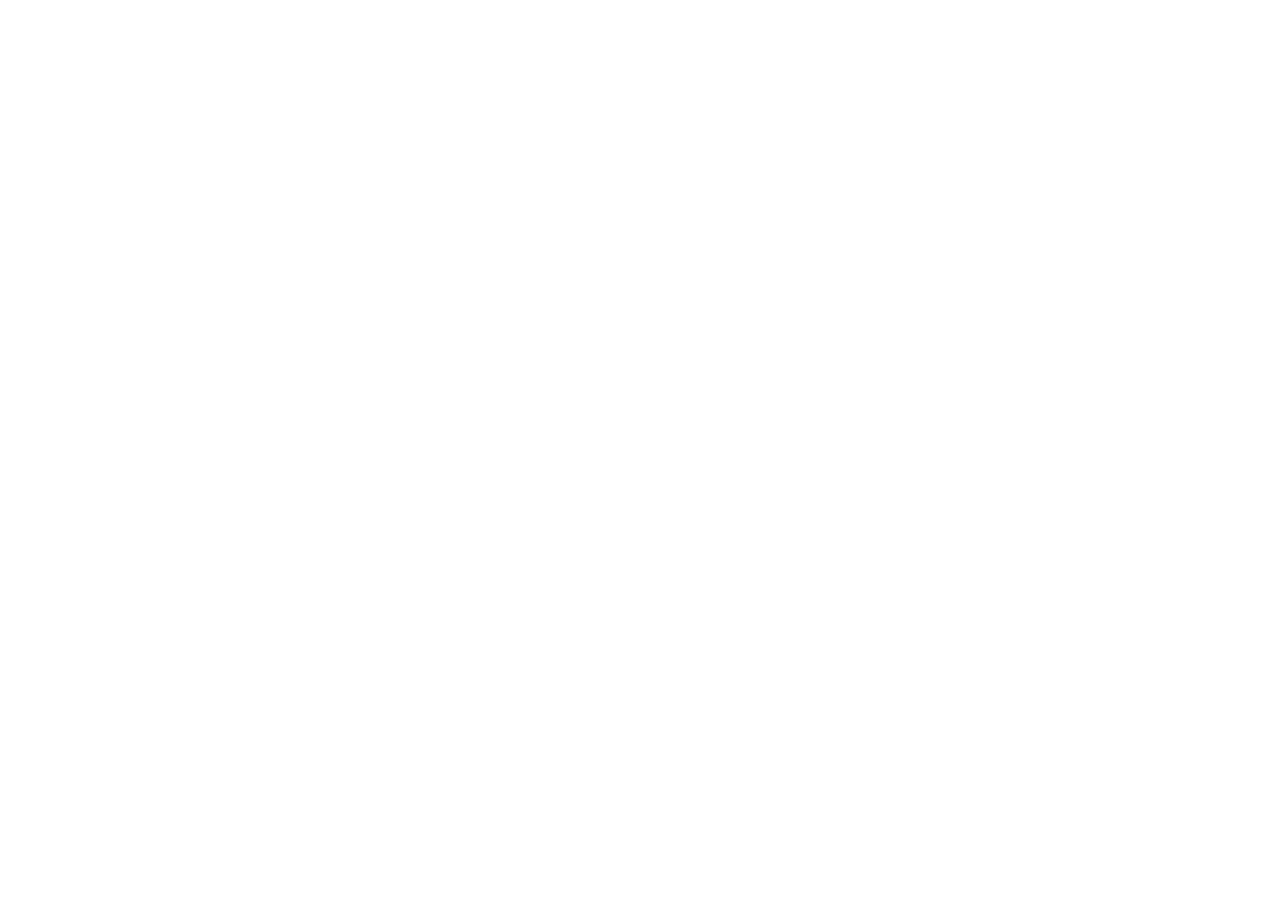
==== index.html @ a22bd8a9 "hehe" ====
<!DOCTYPE html>
<html lang="en">
<head>
    <meta charset="UTF-8">
    <meta name="viewport" content="width=device-width, initial-scale=1.0">
    <title>Hao fakt tujo</title>
</head>
<body>
    
</body>
</html>
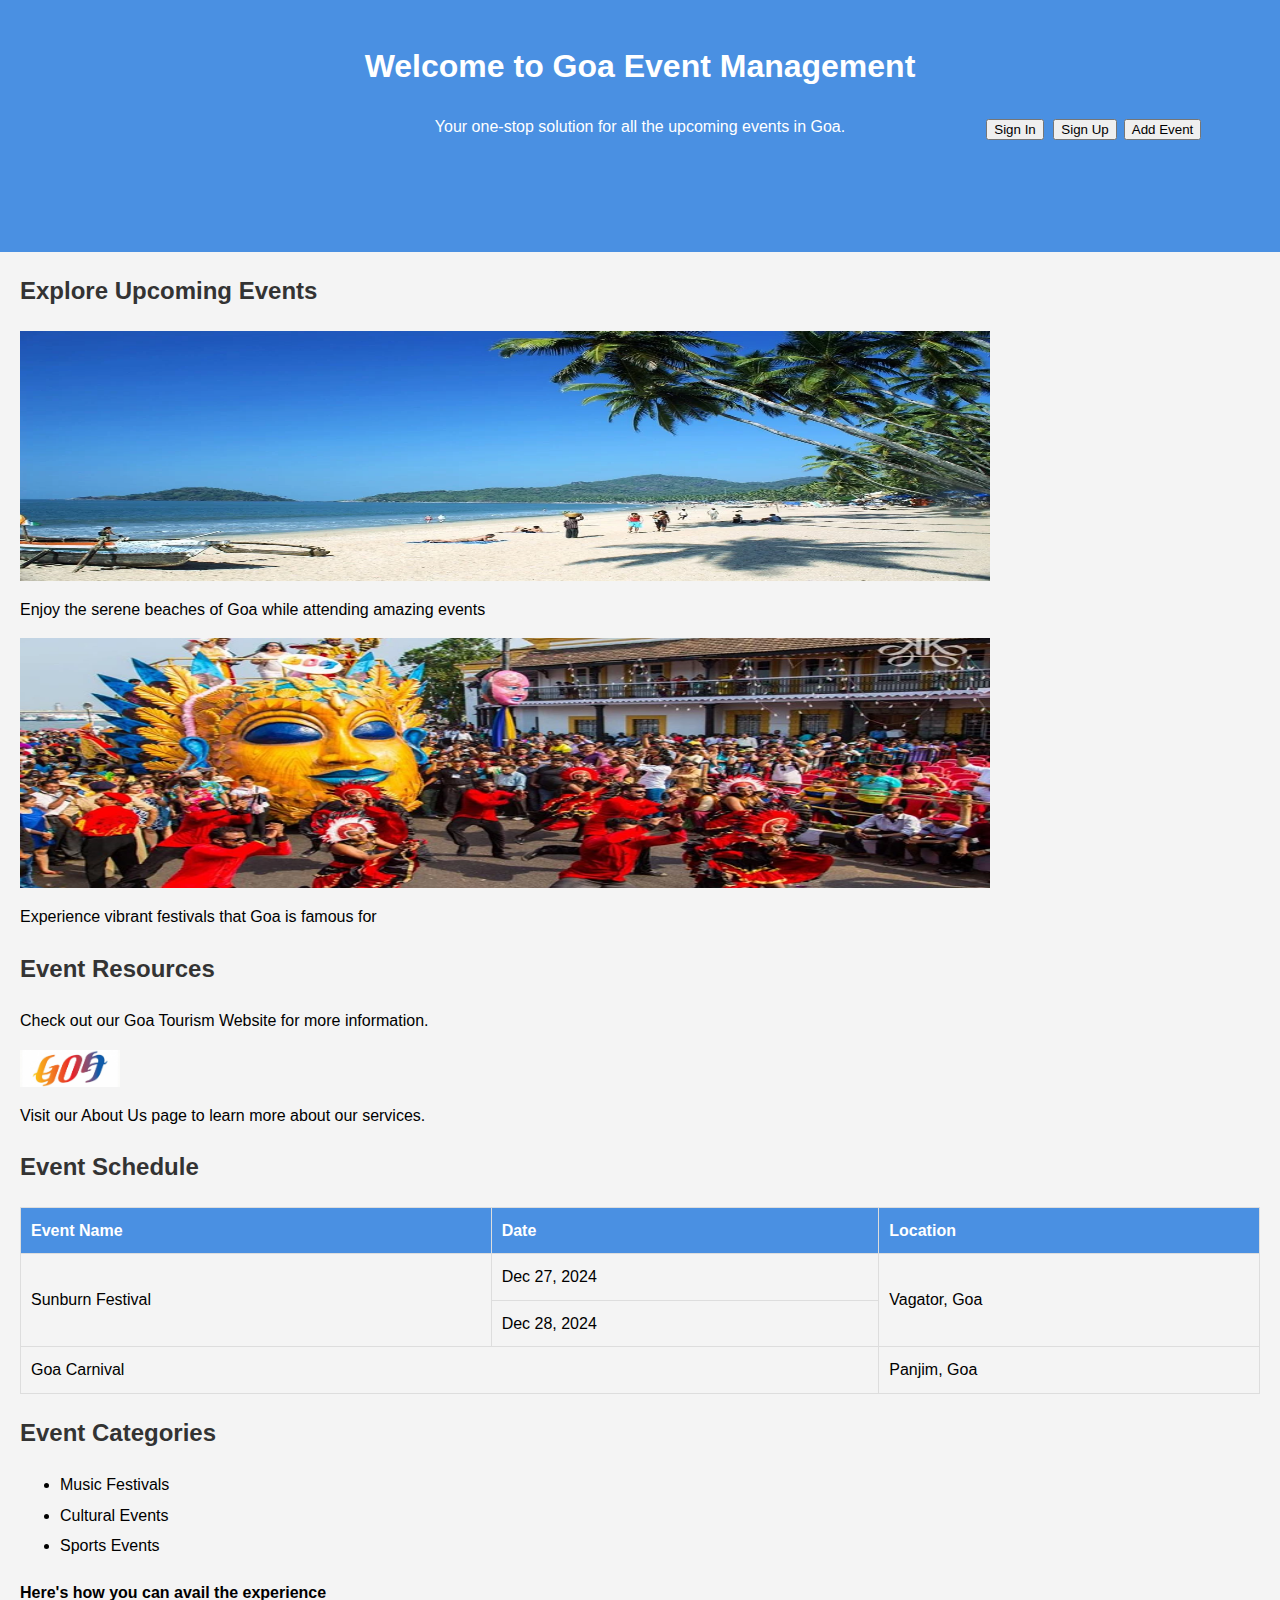
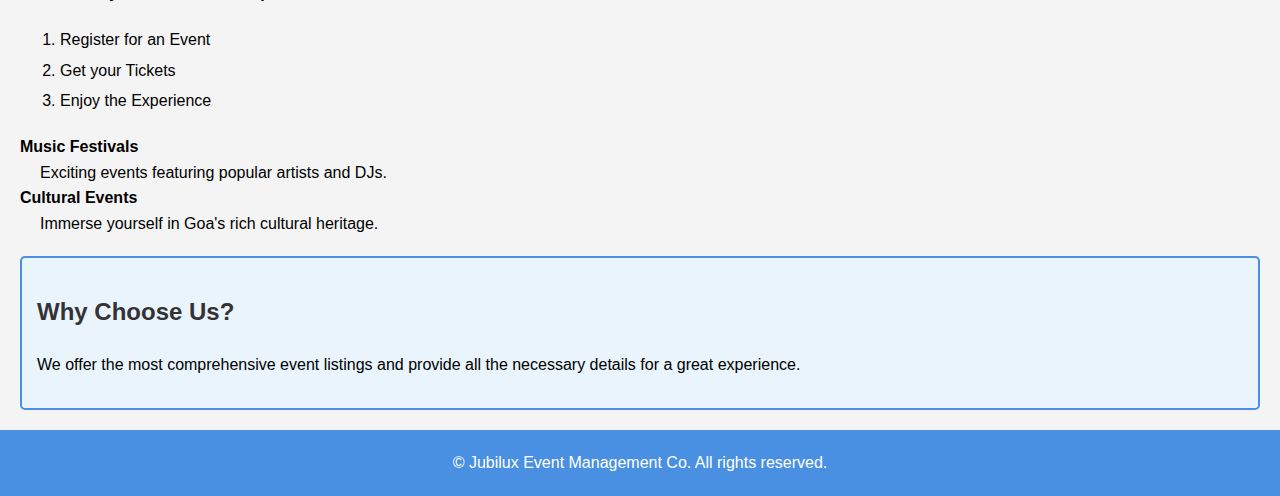
==== commit c3dd31b5: "update" ====
--- a/index.html
+++ b/index.html
@@ -1,11 +1,88 @@
 <!DOCTYPE html>
 <html lang="en">
 <head>
-    <meta charset="UTF-8">
-    <meta name="viewport" content="width=device-width, initial-scale=1.0">
-    <title>Hao fakt tujo</title>
+    <title>Goa Event Management</title>
+    <link rel="stylesheet" href="index.css">
 </head>
 <body>
-    
+
+    <header>
+        <h1>Welcome to Goa Event Management</h1>
+        <p>Your one-stop solution for all the upcoming events in Goa.</p>
+        <a href="signin.html"><button class="btn" style="position: relative; margin-left: 750px; top: -40px;">Sign In</button></a><br>
+        <a href="signup.html"><button class="btn" style="position: relative; margin-left: 890px; top: -65px;">Sign Up</button></a>
+        <a href="add.html"><button class="btn" style="position: relative; margin-left: 1045px; top: -91px;">Add Event</button></a>
+    </header>
+
+    <section>
+        <h2>Explore Upcoming Events</h2>
+        <img src="images\goa-beaches-1202x800.webp" alt="Goa Beach" style="width: 970px; height: 250px">
+        <p>Enjoy the serene beaches of Goa while attending amazing events</p>
+        <img src="images\2023-09-08T18_49_20.202Z2.webp" alt="Goa Festival" style="width: 970px; height: 250px">
+        <p>Experience vibrant festivals that Goa is famous for</p>
+    </section>
+
+    <section>
+        <h2>Event Resources</h2>
+        <p>Check out our Goa Tourism Website for more information.</p>
+            <a href="https://www.goatourism.gov.in/" target="_blank">
+            <img src="images\Goa-Tourism-Logo1-1900x700_c.jpg" alt="Google Us" style="width:100px; text-align: center;"></a>
+        <p>Visit our About Us page to learn more about our services.</p>
+        
+    </section>
+
+    <section>
+        <h2>Event Schedule</h2>
+        <table border="1" cellspacing="0" cellpadding="10">
+            <tr>
+                <th>Event Name</th>
+                <th>Date</th>
+                <th>Location</th>
+            </tr>
+            <tr>
+                <td rowspan="2">Sunburn Festival</td>
+                <td>Dec 27, 2024</td>
+                <td rowspan="2">Vagator, Goa</td>
+            </tr>
+            <tr>
+                <td>Dec 28, 2024</td>
+            </tr>
+            <tr>
+                <td colspan="2">Goa Carnival</td>
+                <td>Panjim, Goa</td>
+            </tr>
+        </table>
+    </section>
+
+    <section>
+        <h2>Event Categories</h2>
+        <ul>
+            <li>Music Festivals</li>
+            <li>Cultural Events</li>
+            <li>Sports Events</li>
+        </ul>
+        <h4> Here's how you can avail the experience</h4>
+        <ol>
+            <li>Register for an Event</li>
+            <li>Get your Tickets</li>
+            <li>Enjoy the Experience</li>
+        </ol>
+        <dl>
+            <dt>Music Festivals</dt>
+            <dd>Exciting events featuring popular artists and DJs.</dd>
+            <dt>Cultural Events</dt>
+            <dd>Immerse yourself in Goa's rich cultural heritage.</dd>
+        </dl>
+    </section>
+
+    <section>
+        <div class="styled-div" style="background-color: #eaf4fc; border: 2px solid #4a90e2; padding: 15px; border-radius: 5px;">
+            <h2>Why Choose Us?</h2>
+            <p>We offer the most comprehensive event listings and provide all the necessary details for a great experience.</p>
+        </div>
+    </section>
+    <footer>
+        &copy; Jubilux Event Management Co. All rights reserved.
+    </footer>
 </body>
-</html>+</html>
--- a/index.css
+++ b/index.css
@@ -0,0 +1,73 @@
+body {
+    font-family: Arial, sans-serif;
+    line-height: 1.6;
+    margin: 0;
+    padding: 0;
+    background-color: #f4f4f4;
+}
+
+header, footer {
+    background-color: #4a90e2;
+    color: #fff;
+    padding: 20px;
+    text-align: center;
+}
+
+
+section {
+    margin: 20px;
+}
+
+h2 {
+    color: #333333;
+}
+
+h1{ 
+    color: #ffffff
+}
+
+img {
+    display: block;
+    margin: 10px 0;
+}
+
+a {
+    color: #007bff;
+    text-decoration: none;
+}
+
+a:hover {
+    text-decoration: underline;
+}
+
+table {
+    width: 100%;
+    border-collapse: collapse;
+    margin-bottom: 20px;
+}
+
+th, td {
+    border: 1px solid #ddd;
+    padding: 10px;
+    text-align: left;
+}
+th {
+    background-color: #4a90e2;
+    color: white;
+}
+
+ul, ol, dl {
+    margin: 20px 0;
+}
+
+ul li, ol li {
+    margin: 5px 0;
+}
+
+dt {
+    font-weight: bold;
+}
+
+dd {
+    margin-left: 20px;
+}
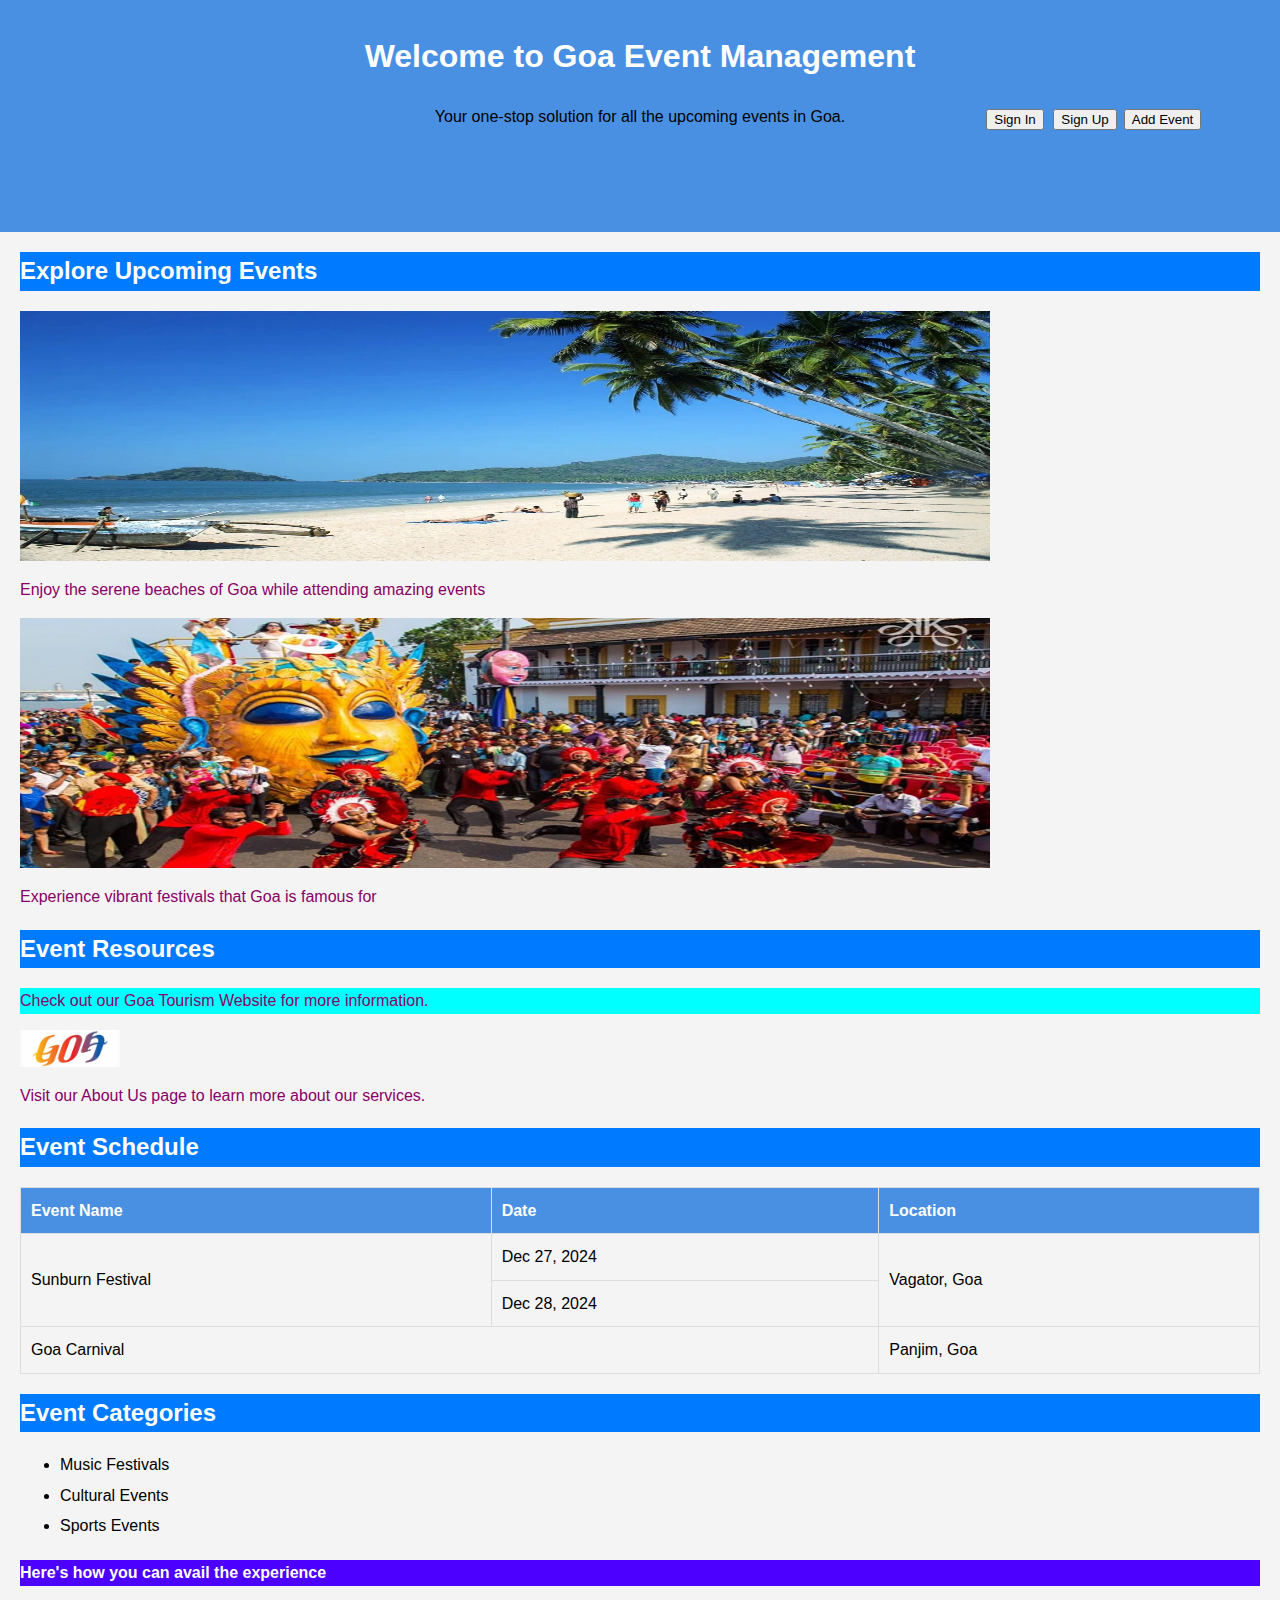
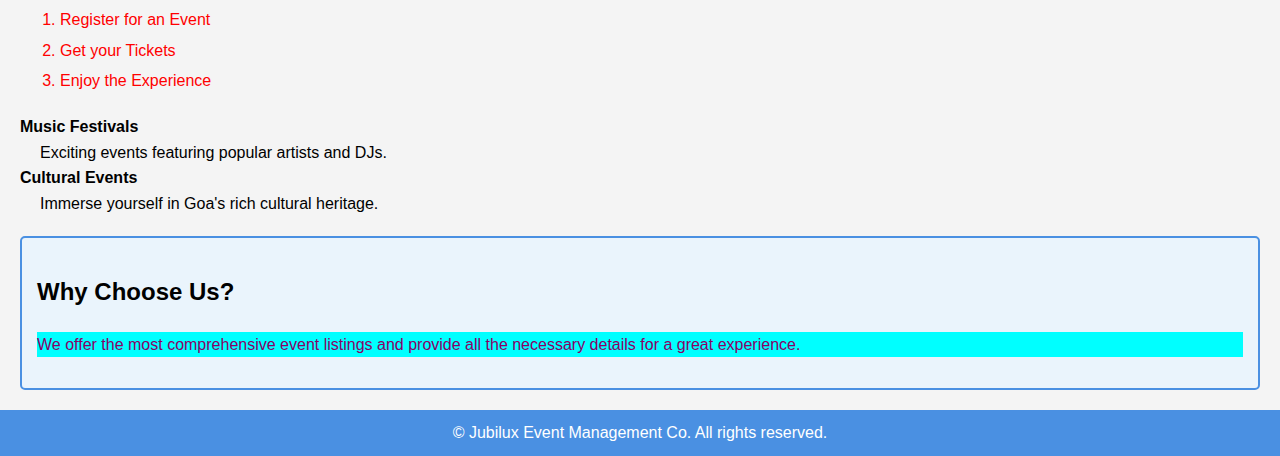
==== commit 2bf47d11: "Some changes half done assng 3" ====
--- a/index.html
+++ b/index.html
@@ -1,6 +1,22 @@
 <!DOCTYPE html>
 <html lang="en">
 <head>
+    <style>
+         body {
+            font-family: Arial, sans-serif;
+            line-height: 1.6;
+            margin: 0;
+            padding: 0;
+            background-color: #f4f4f4;
+        }
+
+        header, footer {
+            background-color: #4a90e2;
+            color: #fff;
+            padding: 10px;
+            text-align: center;
+        }
+    </style>
     <title>Goa Event Management</title>
     <link rel="stylesheet" href="index.css">
 </head>
@@ -15,7 +31,7 @@
     </header>
 
     <section>
-        <h2>Explore Upcoming Events</h2>
+        <h2 id="saral">Explore Upcoming Events</h2>
         <img src="images\goa-beaches-1202x800.webp" alt="Goa Beach" style="width: 970px; height: 250px">
         <p>Enjoy the serene beaches of Goa while attending amazing events</p>
         <img src="images\2023-09-08T18_49_20.202Z2.webp" alt="Goa Festival" style="width: 970px; height: 250px">
@@ -23,7 +39,7 @@
     </section>
 
     <section>
-        <h2>Event Resources</h2>
+        <h2 id="saral">Event Resources</h2>
         <p>Check out our Goa Tourism Website for more information.</p>
             <a href="https://www.goatourism.gov.in/" target="_blank">
             <img src="images\Goa-Tourism-Logo1-1900x700_c.jpg" alt="Google Us" style="width:100px; text-align: center;"></a>
@@ -32,10 +48,10 @@
     </section>
 
     <section>
-        <h2>Event Schedule</h2>
-        <table border="1" cellspacing="0" cellpadding="10">
+        <h2 id="saral">Event Schedule</h2>
+        <table border ="1" cellspacing="0" cellpadding="10">
             <tr>
-                <th>Event Name</th>
+                <th>Event Name</th> 
                 <th>Date</th>
                 <th>Location</th>
             </tr>
@@ -55,13 +71,13 @@
     </section>
 
     <section>
-        <h2>Event Categories</h2>
+        <h2 id="saral">Event Categories</h2>
         <ul>
             <li>Music Festivals</li>
             <li>Cultural Events</li>
             <li>Sports Events</li>
         </ul>
-        <h4> Here's how you can avail the experience</h4>
+        <h4 class="head4"> Here's how you can avail the experience</h4>
         <ol>
             <li>Register for an Event</li>
             <li>Get your Tickets</li>
@@ -76,7 +92,7 @@
     </section>
 
     <section>
-        <div class="styled-div" style="background-color: #eaf4fc; border: 2px solid #4a90e2; padding: 15px; border-radius: 5px;">
+        <div style="background-color: #eaf4fc; border: 2px solid #4a90e2; padding: 15px; border-radius: 5px;">
             <h2>Why Choose Us?</h2>
             <p>We offer the most comprehensive event listings and provide all the necessary details for a great experience.</p>
         </div>
--- a/index.css
+++ b/index.css
@@ -1,31 +1,21 @@
-body {
-    font-family: Arial, sans-serif;
-    line-height: 1.6;
-    margin: 0;
-    padding: 0;
-    background-color: #f4f4f4;
-}
-
-header, footer {
-    background-color: #4a90e2;
-    color: #fff;
-    padding: 20px;
-    text-align: center;
-}
-
-
 section {
     margin: 20px;
 }
-
-h2 {
-    color: #333333;
+.head4{
+    color: #ffffff;
+    background-color: #4c00ff;
+}
+#saral {
+    color: #ffffff;
+    background-color: #007bff;
 }
 
 h1{ 
     color: #ffffff
 }
-
+* {
+    color:#000000;
+}
 img {
     display: block;
     margin: 10px 0;
@@ -59,11 +49,23 @@
 ul, ol, dl {
     margin: 20px 0;
 }
-
+ol li {
+    color: red;
+}
 ul li, ol li {
     margin: 5px 0;
 }
+div > p{
+    color: blueviolet
+}
 
+h2 + p{
+    background-color: aqua;
+}
+
+h2 ~ p{
+    color: rgb(136, 0, 102);
+}
 dt {
     font-weight: bold;
 }
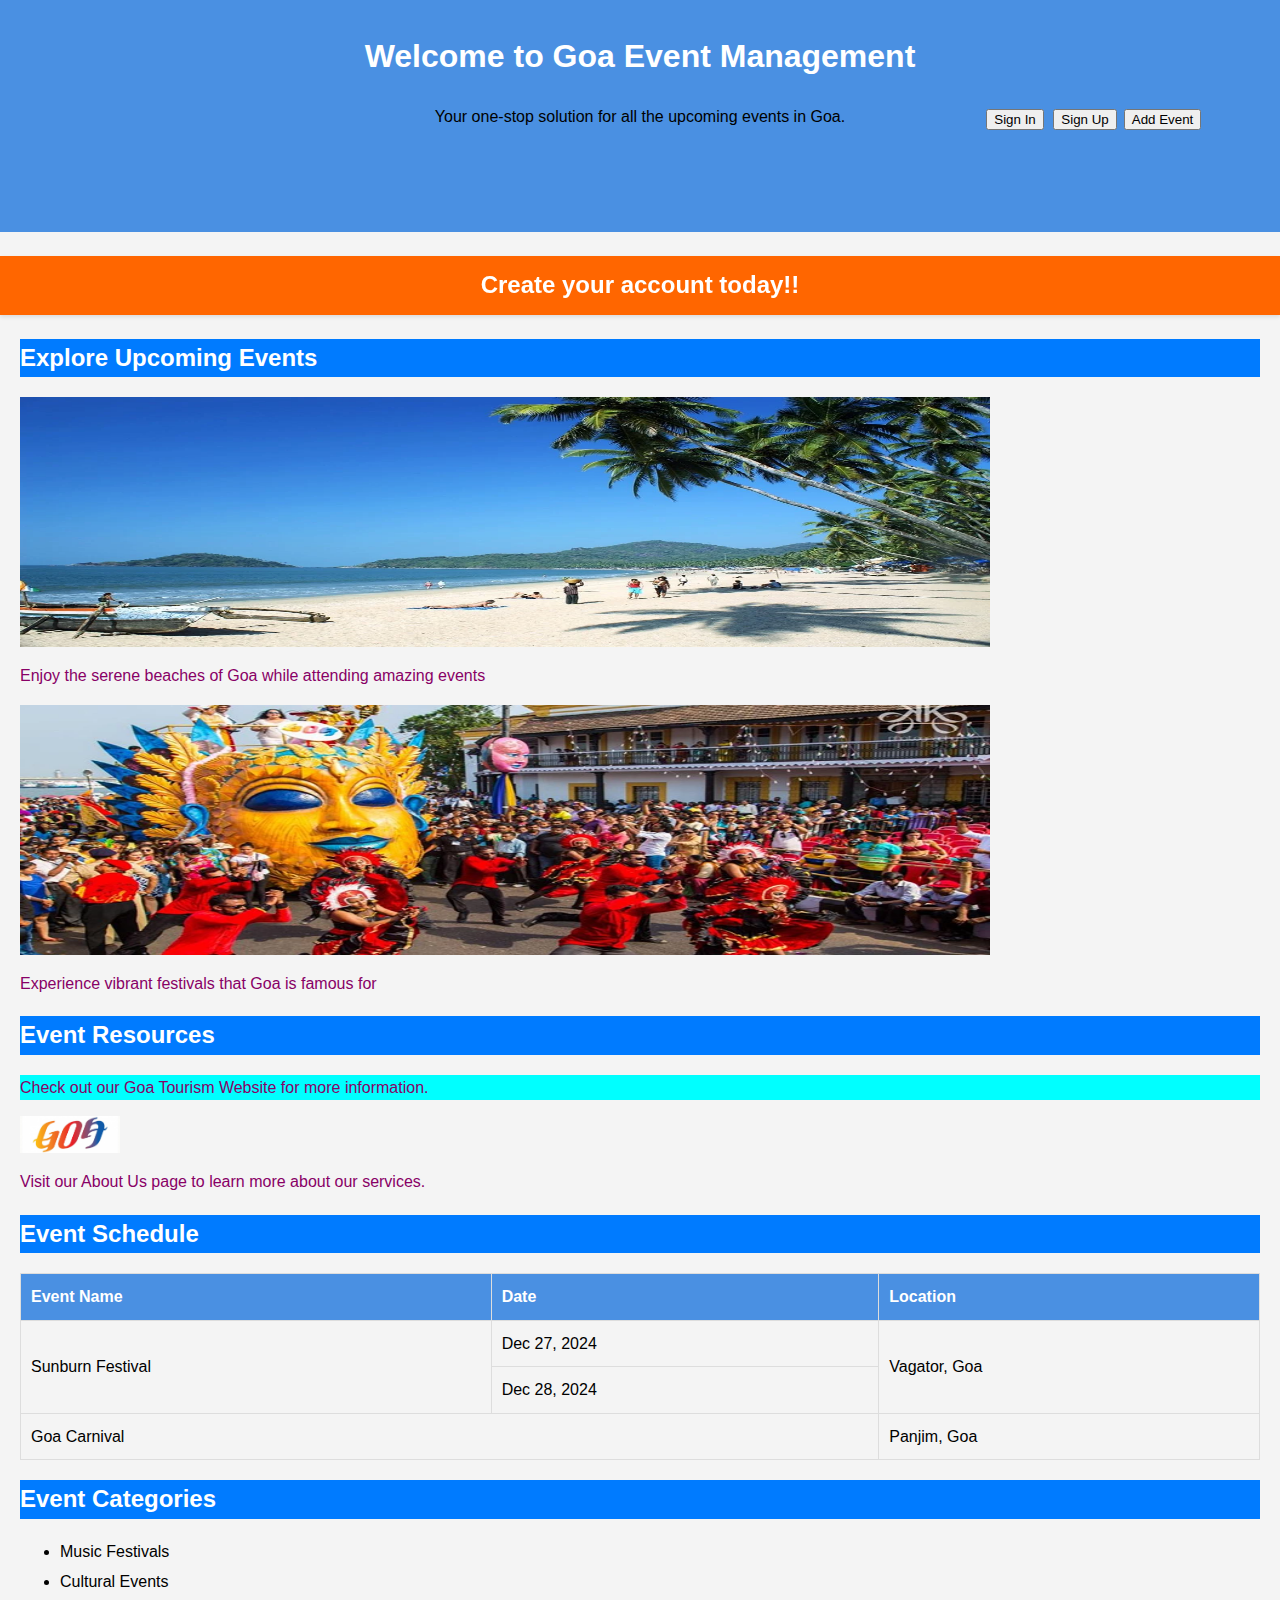
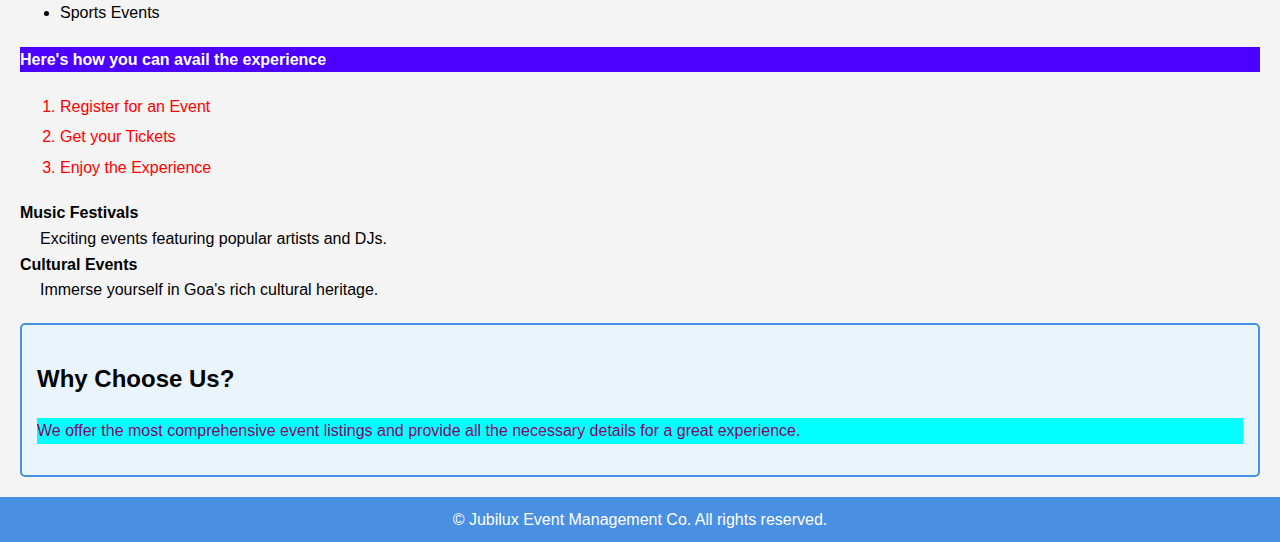
==== commit 29fc7189: "Some Updates" ====
--- a/index.html
+++ b/index.html
@@ -21,7 +21,6 @@
     <link rel="stylesheet" href="index.css">
 </head>
 <body>
-
     <header>
         <h1>Welcome to Goa Event Management</h1>
         <p>Your one-stop solution for all the upcoming events in Goa.</p>
@@ -29,6 +28,7 @@
         <a href="signup.html"><button class="btn" style="position: relative; margin-left: 890px; top: -65px;">Sign Up</button></a>
         <a href="add.html"><button class="btn" style="position: relative; margin-left: 1045px; top: -91px;">Add Event</button></a>
     </header>
+    <p class="sticky-header">Create your account today!!</p>
 
     <section>
         <h2 id="saral">Explore Upcoming Events</h2>
--- a/index.css
+++ b/index.css
@@ -24,6 +24,18 @@
 a {
     color: #007bff;
     text-decoration: none;
+}
+.sticky-header {
+    position: sticky;
+    top: 0; /* Sticks at the top */
+    background-color: #ff6600; /* You can customize the background color */
+    color: white;
+    padding: 10px;
+    text-align: center;
+    z-index: 1000; /* Ensure it stays on top */
+    font-size: 24px;
+    font-weight: bold;
+    box-shadow: 0 2px 4px rgba(0, 0, 0, 0.1); /* Optional shadow */
 }
 
 a:hover {
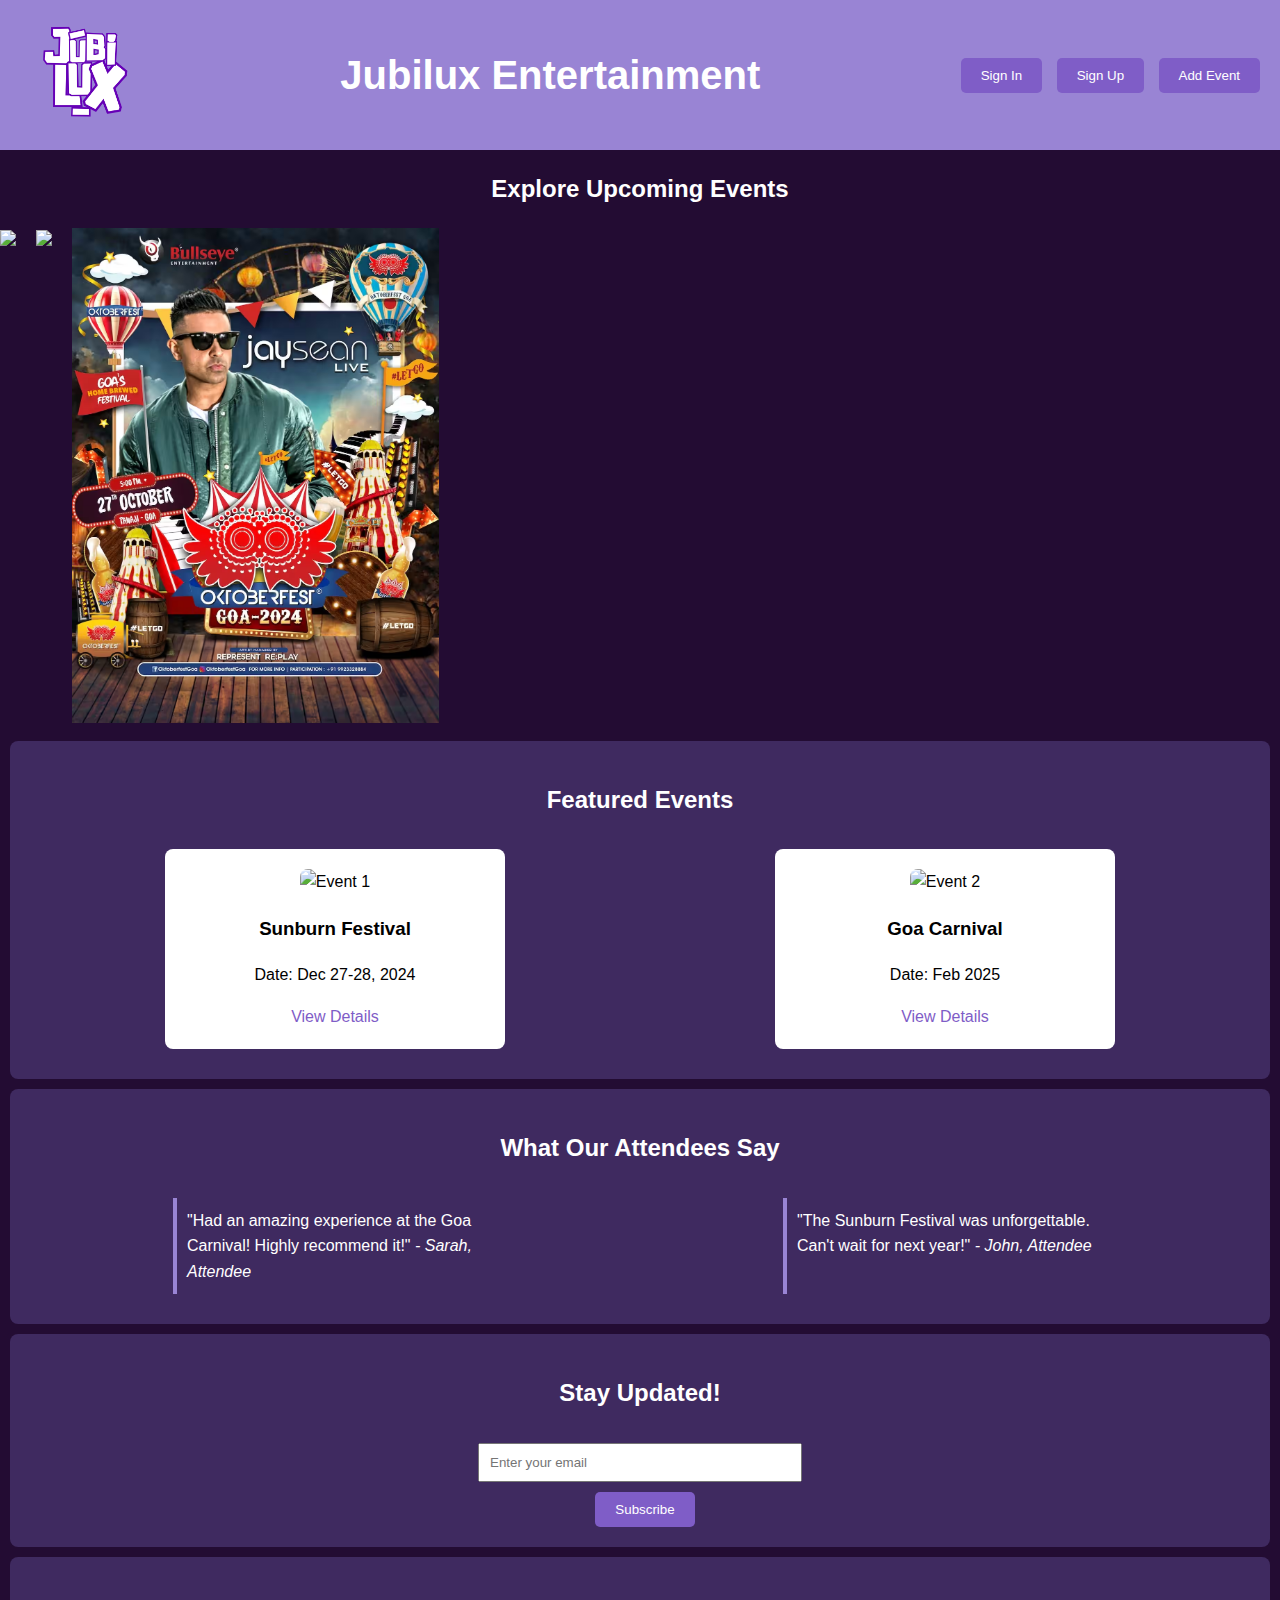
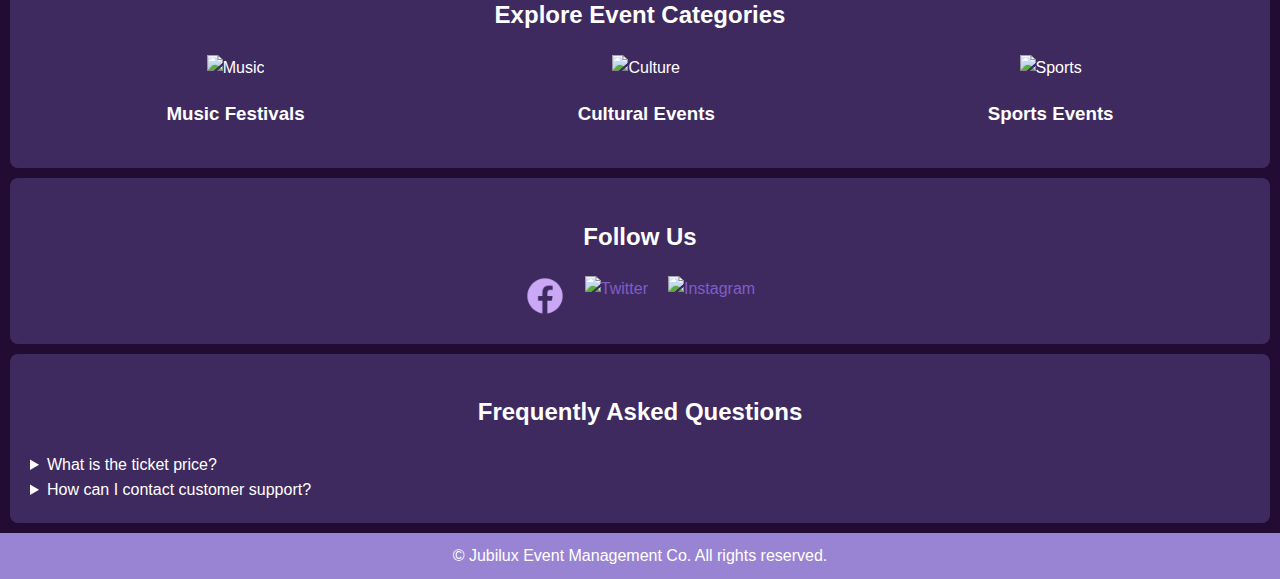
==== commit 14d13a25: "maybe the final commit" ====
--- a/index.html
+++ b/index.html
@@ -2,19 +2,308 @@
 <html lang="en">
 <head>
     <style>
-         body {
+        body {
             font-family: Arial, sans-serif;
             line-height: 1.6;
             margin: 0;
             padding: 0;
-            background-color: #f4f4f4;
-        }
-
-        header, footer {
-            background-color: #4a90e2;
-            color: #fff;
+            background-color: #230c33;
+            color: white;
+        }
+
+        header {
+            background-color: #9984d4;
+            height: 150px;
+            display: flex;
+            align-items: center;
+            justify-content: space-between;
+            padding: 0 20px;
+        }
+
+        .Jubilux-Logo-head {
+            width: 130px;
+        }
+
+        .title-home {
+            font-weight: bold;
+            font-size: 40px;
+            text-align: center;
+            flex: 1;
+        }
+
+        .btn {
+            margin-left: 10px;
+            padding: 10px 20px;
+            background-color: #7f5dc7;
+            border: none;
+            border-radius: 5px;
+            color: white;
+            cursor: pointer;
+            transition: background-color 0.3s;
+        }
+
+        .btn:hover {
+            background-color: #9984d4;
+        }
+
+        .image-container {
+            display: flex;
+            overflow: hidden;
+            white-space: nowrap;
+            width: 100%;
+            position: relative;
+        }
+
+        .images {
+            display: inline-block;
+            object-fit: fill;
+            padding: 0;
+            margin-right: 20px;
+        }
+
+        .images:hover {
+            box-shadow: 5px 5px 5px #caa8f5;
+        }
+
+        section {
+            padding: 20px;
+            margin: 10px;
+            background-color: #3f2a60;
+            border-radius: 8px;
+        }
+
+        h2 {
+            text-align: center;
+        }
+
+        .flex-container {
+            display: flex;
+            justify-content: space-around;
+            flex-wrap: wrap;
+        }
+
+        .card {
+            background: #fff;
+            padding: 20px;
+            margin: 10px;
+            border-radius: 8px;
+            color: black;
+            width: 300px;
+            text-align: center;
+        }
+
+        .testimonial {
+            border-left: 4px solid #9984d4;
             padding: 10px;
-            text-align: center;
+            width: 300px;
+            margin: 10px;
+        }
+
+        input[type="email"] {
+            padding: 10px;
+            margin: 10px;
+            width: 300px;
+        }
+
+        footer {
+            background-color: #9984d4;
+            text-align: center;
+            padding: 10px 0;
+        }
+
+        a {
+            color: #7f5dc7;
+            text-decoration: none;
+        }
+    </style>
+    <title>Goa Event Management</title>
+</head>
+<body>
+    <header>
+        <img class="Jubilux-Logo-head" src="images/jubilux logo.png" alt="Jubilux Logo">
+        <span class="title-home">Jubilux Entertainment</span>
+        <div>
+            <a href="signin.html"><button class="btn">Sign In</button></a>
+            <a href="signup.html"><button class="btn">Sign Up</button></a>
+            <a href="add.html"><button class="btn">Add Event</button></a>
+        </div>
+    </header>
+    
+    <h2>Explore Upcoming Events</h2>
+    <div class="image-container">
+        <div class="images">
+            <img src="images/animescreening.jpg" style="width: 350px;">
+        </div>
+        <div class="images">
+            <img src="images/stand-up.webp" style="width: 350px;">
+        </div>
+        <div class="images">
+            <img src="images/okttoberfest.avif" style="width: 367px;">
+        </div>
+    </div>
+
+    <section>
+        <h2>Featured Events</h2>
+        <div class="flex-container">
+            <div class="card">
+                <img src="images/event1.jpg" alt="Event 1" style="width: 100%; border-radius: 8px;">
+                <h3>Sunburn Festival</h3>
+                <p>Date: Dec 27-28, 2024</p>
+                <a href="event-details.html">View Details</a>
+            </div>
+            <div class="card">
+                <img src="images/event2.jpg" alt="Event 2" style="width: 100%; border-radius: 8px;">
+                <h3>Goa Carnival</h3>
+                <p>Date: Feb 2025</p>
+                <a href="event-details.html">View Details</a>
+            </div>
+            <!-- Add more featured events as needed -->
+        </div>
+    </section>
+
+    <section>
+        <h2>What Our Attendees Say</h2>
+        <div class="flex-container">
+            <blockquote class="testimonial">
+                "Had an amazing experience at the Goa Carnival! Highly recommend it!"
+                <cite>- Sarah, Attendee</cite>
+            </blockquote>
+            <blockquote class="testimonial">
+                "The Sunburn Festival was unforgettable. Can't wait for next year!"
+                <cite>- John, Attendee</cite>
+            </blockquote>
+        </div>
+    </section>
+
+    <section>
+        <h2>Stay Updated!</h2>
+        <form style="display: flex; flex-direction: column; align-items: center;">
+            <input type="email" placeholder="Enter your email" required>
+            <button type="submit" class="btn">Subscribe</button>
+        </form>
+    </section>
+
+    <section>
+        <h2>Explore Event Categories</h2>
+        <div class="flex-container">
+            <div style="text-align: center;">
+                <img src="images/music-icon.png" alt="Music" style="width: 60px;">
+                <h3>Music Festivals</h3>
+            </div>
+            <div style="text-align: center;">
+                <img src="images/cultural-icon.png" alt="Culture" style="width: 60px;">
+                <h3>Cultural Events</h3>
+            </div>
+            <div style="text-align: center;">
+                <img src="images/sports-icon.png" alt="Sports" style="width: 60px;">
+                <h3>Sports Events</h3>
+            </div>
+        </div>
+    </section>
+
+    <section>
+        <h2>Follow Us</h2>
+        <div style="display: flex; justify-content: center;">
+            <a href="https://facebook.com" target="_blank"><img src="images/facebook-icon.png" alt="Facebook" style="width: 40px; margin: 0 10px;"></a>
+            <a href="https://twitter.com" target="_blank"><img src="images/twitter-icon.png" alt="Twitter" style="width: 40px; margin: 0 10px;"></a>
+            <a href="https://instagram.com" target="_blank"><img src="images/instagram-icon.png" alt="Instagram" style="width: 40px; margin: 0 10px;"></a>
+        </div>
+    </section>
+
+    <section>
+        <h2>Frequently Asked Questions</h2>
+        <details>
+            <summary>What is the ticket price?</summary>
+            <p>Ticket prices vary by event. Please check the event details for more information.</p>
+        </details>
+        <details>
+            <summary>How can I contact customer support?</summary>
+            <p>You can reach us at support@goaevents.com.</p>
+        </details>
+        <!-- Add more FAQs as needed -->
+    </section>
+
+    <footer>
+        &copy; Jubilux Event Management Co. All rights reserved.
+    </footer>
+</body>
+</html>
+
+<!-- <!DOCTYPE html>
+<html lang="en">
+<head>
+    <style>
+        body {
+            font-family: Arial, sans-serif;
+            line-height: 1.6;
+            margin: 0;
+            padding: 0;
+            background-color: #230c33;
+        }
+
+        header {
+            background-color: #9984d4;
+            height: 150px;
+            display: flex; /* Use flexbox for layout */
+            align-items: center; /* Center items vertically */
+            justify-content: space-between; /* Space items evenly */
+            padding: 0 20px; /* Add padding */
+        }
+
+        .Jubilux-Logo-head {
+            width: 130px;
+        }
+
+        .title-home {
+            font-weight: bold;
+            font-size: 40px;
+            text-align: center;
+            flex: 1; /* Allow title to take available space */
+        }
+
+        .btn {
+            margin-left: 10px; /* Space between buttons */
+        }
+
+        .image-container {
+            display: flex;
+            overflow: hidden; /* Hide overflow for scrolling effect */
+            white-space: nowrap; /* Prevent line breaks */
+            width: 100%; /* Full width */
+            position: relative;
+        }
+
+        .images {
+            display: inline-block;
+            object-fit: fill;
+            padding: 0;
+            margin-right: 20px; /* Space between images */
+            animation: scroll 10s linear infinite; /* Animation for scrolling */
+        }
+
+        @keyframes scroll {
+            from {
+                transform: translateX(100%); /* Start from the right */
+            }
+            to {
+                transform: translateX(-100%); /* End at the left */
+            }
+        }
+
+        .images:hover {
+            box-shadow: 5px 5px 5px #caa8f5;
+        }
+
+        /* Additional styles for section and footer */
+        section {
+            padding: 20px;
+            color: white;
+        }
+
+        footer {
+            background-color: #9984d4;
+            text-align: center;
+            padding: 10px 0;
         }
     </style>
     <title>Goa Event Management</title>
@@ -22,34 +311,42 @@
 </head>
 <body>
     <header>
-        <h1>Welcome to Goa Event Management</h1>
-        <p>Your one-stop solution for all the upcoming events in Goa.</p>
-        <a href="signin.html"><button class="btn" style="position: relative; margin-left: 750px; top: -40px;">Sign In</button></a><br>
-        <a href="signup.html"><button class="btn" style="position: relative; margin-left: 890px; top: -65px;">Sign Up</button></a>
-        <a href="add.html"><button class="btn" style="position: relative; margin-left: 1045px; top: -91px;">Add Event</button></a>
+        <img class="Jubilux-Logo-head" src="images/jubilux logo.png" alt="Jubilux Logo">
+        <span class="title-home">Jubilux Entertainment</span>
+        <div>
+            <a href="signin.html"><button class="btn">Sign In</button></a>
+            <a href="signup.html"><button class="btn">Sign Up</button></a>
+            <a href="add.html"><button class="btn">Add Event</button></a>
+        </div>
     </header>
+    
     <p class="sticky-header">Create your account today!!</p>
-
-    <section>
-        <h2 id="saral">Explore Upcoming Events</h2>
-        <img src="images\goa-beaches-1202x800.webp" alt="Goa Beach" style="width: 970px; height: 250px">
-        <p>Enjoy the serene beaches of Goa while attending amazing events</p>
-        <img src="images\2023-09-08T18_49_20.202Z2.webp" alt="Goa Festival" style="width: 970px; height: 250px">
-        <p>Experience vibrant festivals that Goa is famous for</p>
-    </section>
+    
+    <h2 id="saral">Explore Upcoming Events</h2>
+    <div class="image-container">
+        <div class="images">
+            <img src="images/animescreening.jpg" style="width: 350px;">
+        </div>
+        <div class="images">
+            <img src="images/stand-up.webp" style="width: 350px;">
+        </div>
+        <div class="images">
+            <img src="images/okttoberfest.avif" style="width: 367px;">
+        </div>
+    </div>
 
     <section>
         <h2 id="saral">Event Resources</h2>
         <p>Check out our Goa Tourism Website for more information.</p>
-            <a href="https://www.goatourism.gov.in/" target="_blank">
-            <img src="images\Goa-Tourism-Logo1-1900x700_c.jpg" alt="Google Us" style="width:100px; text-align: center;"></a>
+        <a href="https://www.goatourism.gov.in/" target="_blank">
+            <img src="images/Goa-Tourism-Logo1-1900x700_c.jpg" alt="Google Us" style="width:100px; text-align: center;">
+        </a>
         <p>Visit our About Us page to learn more about our services.</p>
-        
     </section>
 
     <section>
         <h2 id="saral">Event Schedule</h2>
-        <table border ="1" cellspacing="0" cellpadding="10">
+        <table border="1" cellspacing="0" cellpadding="10">
             <tr>
                 <th>Event Name</th> 
                 <th>Date</th>
@@ -97,8 +394,9 @@
             <p>We offer the most comprehensive event listings and provide all the necessary details for a great experience.</p>
         </div>
     </section>
+
     <footer>
         &copy; Jubilux Event Management Co. All rights reserved.
     </footer>
 </body>
-</html>
+</html> -->
--- a/index.css
+++ b/index.css
@@ -1,87 +1,115 @@
-section {
-    margin: 20px;
-}
-.head4{
-    color: #ffffff;
-    background-color: #4c00ff;
-}
-#saral {
-    color: #ffffff;
-    background-color: #007bff;
-}
+ body {
+            font-family: Arial, sans-serif;
+            line-height: 1.6;
+            margin: 0;
+            padding: 0;
+            background-color: #230c33;
+            color: white;
+        }
 
-h1{ 
-    color: #ffffff
-}
-* {
-    color:#000000;
-}
-img {
-    display: block;
-    margin: 10px 0;
-}
+        header {
+            background-color: #9984d4;
+            height: 150px;
+            display: flex;
+            align-items: center;
+            justify-content: space-between;
+            padding: 0 20px;
+            position: relative;
+        }
 
-a {
-    color: #007bff;
-    text-decoration: none;
-}
-.sticky-header {
-    position: sticky;
-    top: 0; /* Sticks at the top */
-    background-color: #ff6600; /* You can customize the background color */
-    color: white;
-    padding: 10px;
-    text-align: center;
-    z-index: 1000; /* Ensure it stays on top */
-    font-size: 24px;
-    font-weight: bold;
-    box-shadow: 0 2px 4px rgba(0, 0, 0, 0.1); /* Optional shadow */
-}
+        .Jubilux-Logo-head {
+            width: 130px;
+        }
 
-a:hover {
-    text-decoration: underline;
-}
+        .title-home {
+            font-weight: bold;
+            font-size: 40px;
+            text-align: center;
+            flex: 1;
+        }
 
-table {
-    width: 100%;
-    border-collapse: collapse;
-    margin-bottom: 20px;
-}
+        .btn {
+            margin-left: 10px;
+            padding: 20px 35px;
+            font-size: large;
+            background-color: #7f5dc7;
+            border: none;
+            border-radius: 5px;
+            color: white;
+            cursor: pointer;
+            transition: background-color 0.3s;
+        }
 
-th, td {
-    border: 1px solid #ddd;
-    padding: 10px;
-    text-align: left;
-}
-th {
-    background-color: #4a90e2;
-    color: white;
-}
+        .btn:hover {
+            background-color: #9984d4;
+        }
 
-ul, ol, dl {
-    margin: 20px 0;
-}
-ol li {
-    color: red;
-}
-ul li, ol li {
-    margin: 5px 0;
-}
-div > p{
-    color: blueviolet
-}
+        .image-container {
+            display: flex;
+            overflow: hidden;
+            white-space: nowrap;
+            width: 100%;
+            position: relative;
+        }
 
-h2 + p{
-    background-color: aqua;
-}
+        .images {
+            display: inline-block;
+            object-fit: fill;
+            padding: 0;
+            margin-right: 20px;
+        }
+        .images:hover {
+            box-shadow: 5px 5px 5px #caa8f5;
+        }
 
-h2 ~ p{
-    color: rgb(136, 0, 102);
-}
-dt {
-    font-weight: bold;
-}
+        section {
+            padding: 20px;
+            margin: 10px;
+            background-color: #3f2a60;
+            border-radius: 8px;
+        }
 
-dd {
-    margin-left: 20px;
-}
+        h2 {
+            text-align: center;
+        }
+
+        .flex-container {
+            display: flex;
+            justify-content: space-around;
+            flex-wrap: wrap;
+        }
+        
+        .card {
+            background: #fff;
+            padding: 20px;
+            margin: 10px;
+            border-radius: 8px;
+            color: black;
+            width: 300px;
+            text-align: center;
+        }
+
+        .testimonial {
+            border-left: 4px solid #9984d4;
+            padding: 10px;
+            width: 300px;
+            margin: 10px;
+        }
+
+        input[type="email"] {
+            padding: 10px;
+            margin: 10px;
+            width: 300px;
+        }
+
+        footer {
+            background-color: #9984d4;
+            text-align: center;
+            padding: 10px 0;
+            position: relative;
+        }
+
+        a {
+            color: #7f5dc7;
+            text-decoration: none;
+        }
